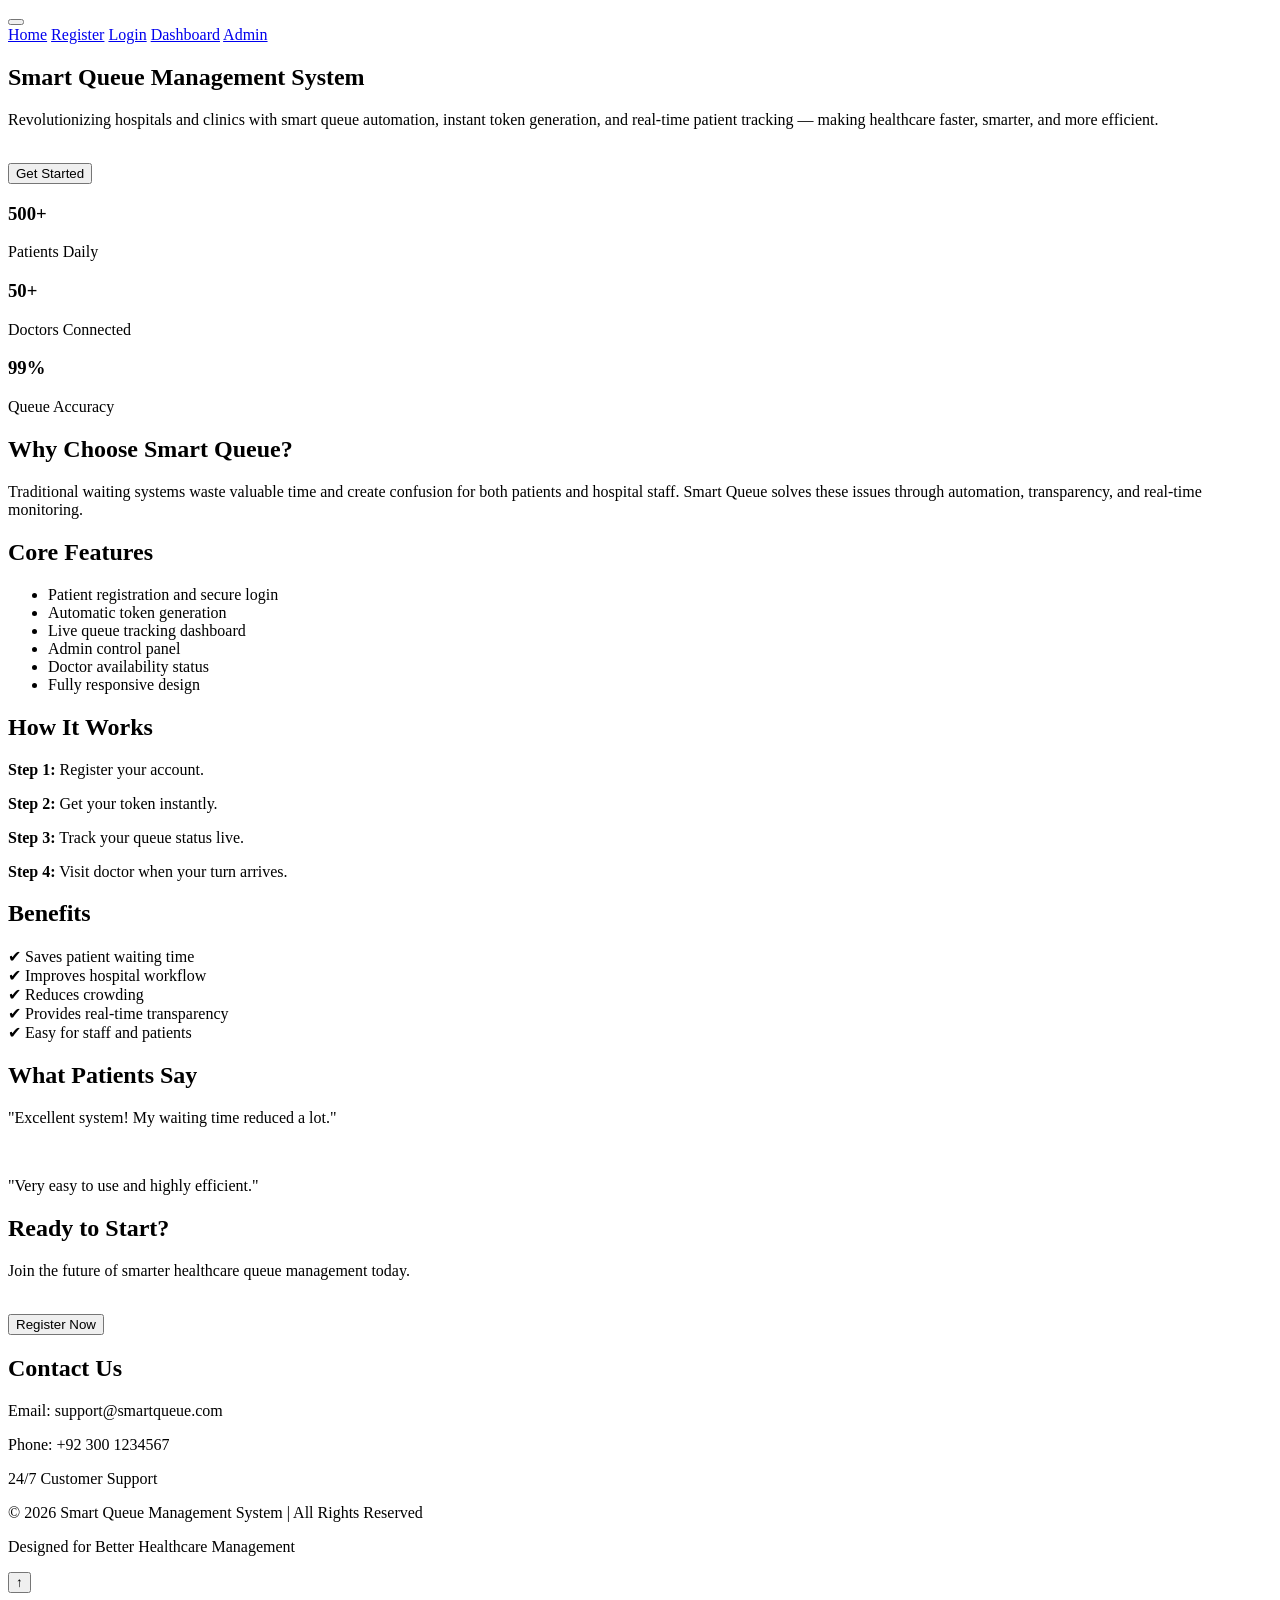
==== index.html @ 0073a867 "Add files via upload" ====
<!DOCTYPE html>
<html lang="en">
<head>
    <meta charset="UTF-8">
    <meta name="viewport" content="width=device-width, initial-scale=1.0">
    <title>Smart Queue Management System</title>
    <link rel="stylesheet" href="css/index.css">
</head>
<body>

    <button class="menu-toggle" onclick="toggleMenu()">
            <span></span>
             <span></span>
            <span></span>
    </button>

    <!-- Navbar -->
    <nav class="fade-down">
        <a href="index.html">Home</a>
        <a href="register.html">Register</a>
        <a href="login.html">Login</a>
        <a href="dashboard.html">Dashboard</a>
        <a href="admin.html">Admin</a>
    </nav>


    <!-- Hero Section -->
    <section class="hero fade-up">
        <h1>Smart Queue Management System</h1>

        <p>
            Revolutionizing hospitals and clinics with smart queue automation,
            instant token generation, and real-time patient tracking —
            making healthcare faster, smarter, and more efficient.
        </p>

        <br>

        <button onclick="location.href='register.html'">
            Get Started
        </button>

        <div class="stats">
            <div class="card">
                <h3>500+</h3>
                <p>Patients Daily</p>
            </div>

            <div class="card">
                <h3>50+</h3>
                <p>Doctors Connected</p>
            </div>

            <div class="card">
                <h3>99%</h3>
                <p>Queue Accuracy</p>
            </div>
        </div>
    </section>


    <!-- About -->
    <section class="fade-up">
        <h2>Why Choose Smart Queue?</h2>

        <p>
            Traditional waiting systems waste valuable time and create
            confusion for both patients and hospital staff.
            Smart Queue solves these issues through automation,
            transparency, and real-time monitoring.
        </p>
    </section>


    <!-- Features -->
    <section class="fade-up">
        <h2>Core Features</h2>

        <ul>
            <li>Patient registration and secure login</li>
            <li>Automatic token generation</li>
            <li>Live queue tracking dashboard</li>
            <li>Admin control panel</li>
            <li>Doctor availability status</li>
            <li>Fully responsive design</li>
        </ul>
    </section>


    <!-- How it works -->
    <section class="fade-up">
        <h2>How It Works</h2>

        <p><strong>Step 1:</strong> Register your account.</p>
        <p><strong>Step 2:</strong> Get your token instantly.</p>
        <p><strong>Step 3:</strong> Track your queue status live.</p>
        <p><strong>Step 4:</strong> Visit doctor when your turn arrives.</p>
    </section>


    <!-- Benefits -->
    <section class="fade-up">
        <h2>Benefits</h2>

        <p>
            ✔ Saves patient waiting time <br>
            ✔ Improves hospital workflow <br>
            ✔ Reduces crowding <br>
            ✔ Provides real-time transparency <br>
            ✔ Easy for staff and patients
        </p>
    </section>


    <!-- Testimonials -->
    <section class="fade-up">
        <h2>What Patients Say</h2>

        <p>"Excellent system! My waiting time reduced a lot."</p>
        <br>
        <p>"Very easy to use and highly efficient."</p>
    </section>


    <!-- CTA -->
    <section class="fade-up">
        <h2>Ready to Start?</h2>

        <p>
            Join the future of smarter healthcare queue management today.
        </p>

        <br>

        <button onclick="location.href='register.html'">
            Register Now
        </button>
    </section>


    <!-- Contact -->
    <section class="fade-up">
        <h2>Contact Us</h2>

        <p>Email: support@smartqueue.com</p>
        <p>Phone: +92 300 1234567</p>
        <p>24/7 Customer Support</p>
    </section>


    <!-- Footer -->
    <footer class="fade-up">
        <p>© 2026 Smart Queue Management System | All Rights Reserved</p>
        <p>Designed for Better Healthcare Management</p>
    </footer>


    <!-- Go To Top Button -->
    <button id="topBtn" title="Go to Top">
        ↑
    </button>

        <script src="js/index.js"></script>

</body>
</html>
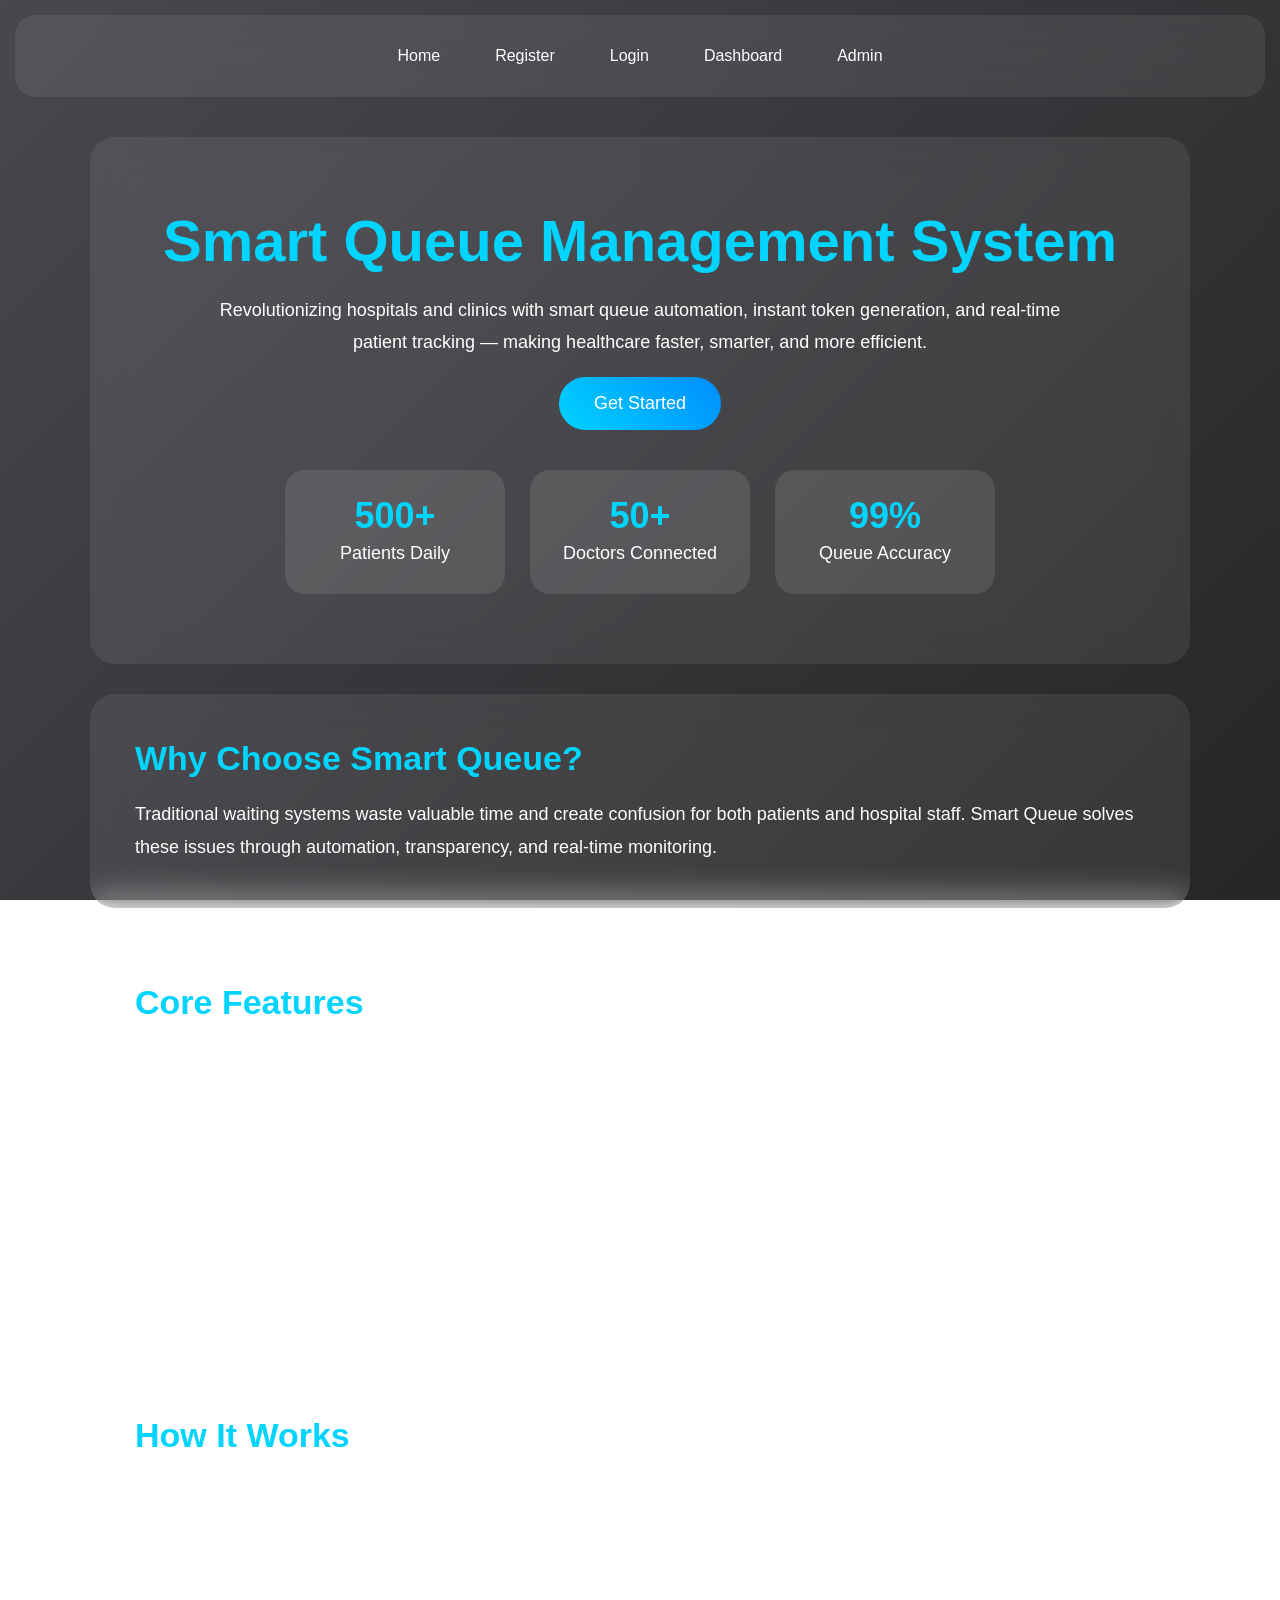
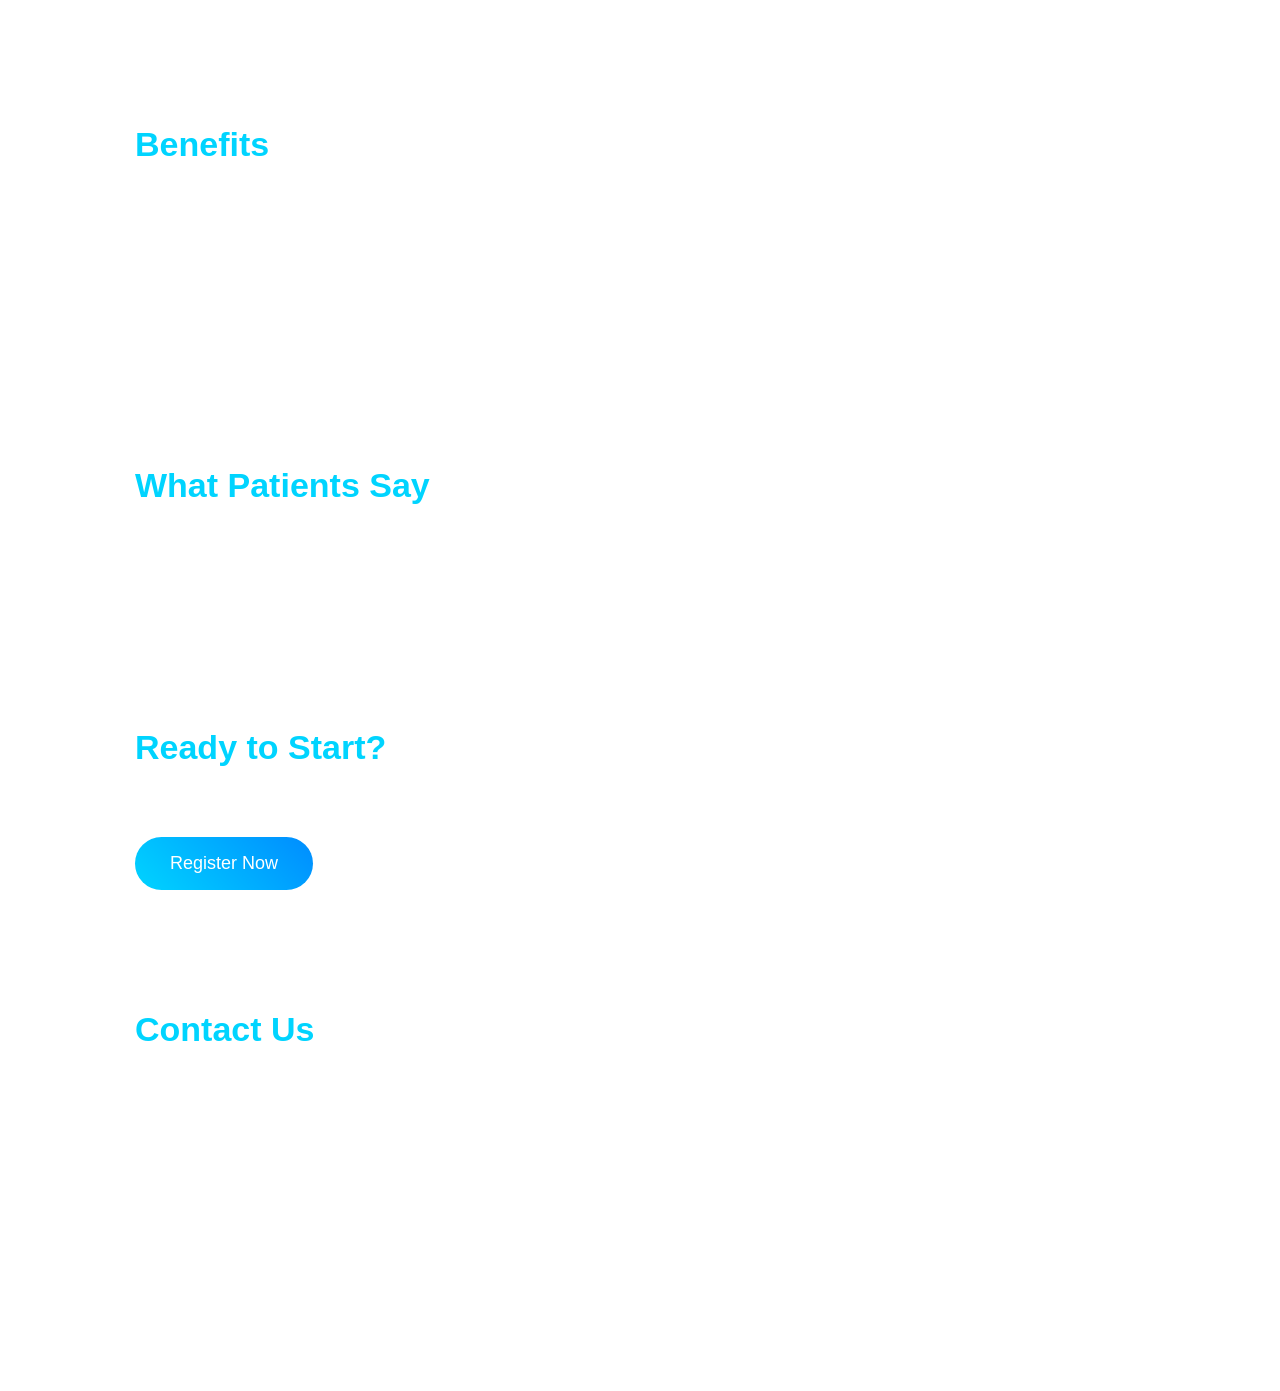
==== commit 36aa2c09: "Add files via upload" ====
--- a/index.html
+++ b/index.html
@@ -4,7 +4,7 @@
     <meta charset="UTF-8">
     <meta name="viewport" content="width=device-width, initial-scale=1.0">
     <title>Smart Queue Management System</title>
-    <link rel="stylesheet" href="css/index.css">
+    <link rel="stylesheet" href="index.css">
 </head>
 <body>
 
@@ -160,7 +160,7 @@
         ↑
     </button>
 
-        <script src="js/index.js"></script>
+        <script src="index.js"></script>
 
 </body>
 </html>
--- a/index.css
+++ b/index.css
@@ -0,0 +1,562 @@
+@import url('https://fonts.googleapis.com/css2?family=Poppins:wght@300;400;500;600;700&display=swap');
+
+*{
+    margin:0;
+    padding:0;
+    box-sizing:border-box;
+    font-family:'Poppins',sans-serif;
+}
+
+html{
+    scroll-behavior:smooth;
+}
+
+body{
+    min-height:100vh;
+    padding:15px;
+    color:white;
+
+    background:
+    linear-gradient(135deg, rgba(10,10,20,0.75), rgba(0,0,0,0.85)),
+    url("https://images.unsplash.com/photo-1521737604893-d14cc237f11d?auto=format&fit=crop&w=1600&q=80");
+
+    background-size:cover;
+    background-position:center;
+    background-repeat:no-repeat;
+    background-attachment:fixed;
+}
+
+/* navbar */
+nav{
+    display:flex;
+    justify-content:center;
+    flex-wrap:wrap;
+    gap:15px;
+    padding:20px;
+    border-radius:20px;
+    background:rgba(255,255,255,.08);
+    backdrop-filter:blur(15px);
+    margin-bottom:40px;
+    animation:slideDown 1s ease;
+}
+
+nav a{
+    text-decoration:none;
+    color:white;
+    padding:12px 20px;
+    border-radius:10px;
+    transition:.4s;
+    font-weight:500;
+}
+
+nav a:hover{
+    background:#00d4ff;
+    color:black;
+    transform:translateY(-4px);
+}
+
+
+/* sections */
+section{
+    max-width:1100px;
+    margin:30px auto;
+    padding:45px;
+    border-radius:25px;
+    background:rgba(255,255,255,.08);
+    backdrop-filter:blur(15px);
+    transition:.4s;
+    animation:fadeUp 1s ease;
+}
+
+section:hover{
+    transform:translateY(-8px);
+}
+
+
+/* hero */
+.hero{
+    text-align:center;
+    padding:70px 30px;
+}
+
+.hero h1{
+    font-size:58px;
+    color:#00d4ff;
+    margin-bottom:20px;
+}
+
+.hero p{
+    max-width:850px;
+    margin:auto;
+}
+
+
+/* headings */
+h2{
+    color:#00d4ff;
+    font-size:34px;
+    margin-bottom:20px;
+}
+
+
+/* text */
+p,li{
+    font-size:18px;
+    line-height:1.8;
+}
+
+
+/* list */
+ul{
+    padding-left:25px;
+}
+
+li{
+    margin:10px 0;
+    transition:.3s;
+}
+
+li:hover{
+    transform:translateX(8px);
+    color:#00d4ff;
+}
+
+
+/* stats */
+.stats{
+    margin-top:40px;
+    display:flex;
+    justify-content:center;
+    flex-wrap:wrap;
+    gap:25px;
+}
+
+.card{
+    min-width:220px;
+    padding:25px;
+    border-radius:20px;
+    background:rgba(255,255,255,.1);
+    transition:.4s;
+}
+
+.card:hover{
+    transform:scale(1.05);
+}
+
+.card h3{
+    font-size:36px;
+    color:#00d4ff;
+}
+
+
+/* button */
+button{
+    padding:16px 35px;
+    border:none;
+    border-radius:40px;
+    background:linear-gradient(45deg,#00d4ff,#008cff);
+    color:white;
+    font-size:18px;
+    cursor:pointer;
+    transition:.4s;
+}
+
+button:hover{
+    transform:scale(1.08);
+    box-shadow:0 10px 25px rgba(0,212,255,.5);
+}
+
+
+/* footer */
+footer{
+    text-align:center;
+    padding:30px;
+    margin-top:40px;
+    border-radius:20px;
+    background:rgba(255,255,255,.08);
+}
+
+
+/* go top button */
+#topBtn{
+   position: fixed;
+    right: 30px;
+    bottom: 30px;
+    width: 60px;
+    height: 60px;
+
+    display: flex;
+    justify-content: center;
+    align-items: center;
+
+    border: none;
+    border-radius: 50%;
+    z-index: 1000;
+
+    background: linear-gradient(45deg,#00d4ff,#008cff);
+    color: white;
+
+    font-size: 28px;
+    font-weight: bold;
+    line-height: 1;
+
+    cursor: pointer;
+    box-shadow: 0 8px 25px rgba(0,212,255,.5);
+    transition: .4s;
+
+    animation: float 2s infinite ease-in-out;
+}
+
+#topBtn:hover{
+     transform: scale(1.15);
+}
+
+
+/* animations */
+@keyframes fadeUp{
+    from{
+        opacity:0;
+        transform:translateY(50px);
+    }
+    to{
+        opacity:1;
+        transform:translateY(0);
+    }
+}
+
+@keyframes slideDown{
+    from{
+        opacity:0;
+        transform:translateY(-40px);
+    }
+    to{
+        opacity:1;
+        transform:translateY(0);
+    }
+}
+
+@keyframes float{
+    0%{transform:translateY(0);}
+    50%{transform:translateY(-10px);}
+    100%{transform:translateY(0);}
+}
+
+#topBtn{
+    position: fixed;
+    bottom: 30px;
+    right: 30px;
+
+    width: 50px;
+    height: 50px;
+
+    border: none;
+    border-radius: 50%;
+
+    display: none;
+
+    justify-content: center;
+    align-items: center;
+
+    font-size: 24px;
+    font-weight: bold;
+
+    cursor: pointer;
+}
+
+/* mobile */
+@media(max-width:768px){
+
+    nav{
+        flex-direction:column;
+    }
+
+    nav a{
+        width:100%;
+        text-align:center;
+    }
+
+    .hero h1{
+        font-size:34px;
+    }
+
+    h2{
+        font-size:25px;
+    }
+
+    p,li{
+        font-size:15px;
+    }
+
+    section{
+        padding:25px;
+    }
+
+    .stats{
+        flex-direction:column;
+    }
+
+
+    .card{
+        width:100%;
+    }
+
+    button{
+        width:100%;
+    }
+
+    #topBtn{
+        width:50px;
+        height:50px;
+        right:15px;
+        bottom:20px;
+        font-size:22px;
+    }
+}
+
+/* =========================
+   FULL RESPONSIVE
+========================= */
+
+/* Tablet */
+@media (max-width: 992px){
+
+    body{
+        padding:10px;
+    }
+
+    nav{
+        gap:10px;
+        padding:15px;
+    }
+
+    section{
+        padding:35px;
+        margin:20px auto;
+    }
+
+    .hero{
+        padding:50px 20px;
+    }
+
+    .hero h1{
+        font-size:46px;
+    }
+
+    h2{
+        font-size:30px;
+    }
+
+    p, li{
+        font-size:16px;
+    }
+
+    .stats{
+        gap:15px;
+    }
+
+    .card{
+        min-width:180px;
+    }
+}
+
+
+/* Mobile */
+@media (max-width: 768px){
+
+    body{
+        background-attachment: scroll;
+        padding:8px;
+    }
+
+    nav{
+        flex-direction:column;
+        gap:8px;
+        padding:15px;
+    }
+
+    nav a{
+        width:100%;
+        text-align:center;
+        padding:12px;
+    }
+
+    .hero{
+        padding:40px 15px;
+    }
+
+    .hero h1{
+        font-size:34px;
+    }
+
+    .hero p{
+        font-size:15px;
+    }
+
+    section{
+        padding:20px;
+        border-radius:18px;
+    }
+
+    h2{
+        font-size:24px;
+    }
+
+    p, li{
+        font-size:15px;
+        line-height:1.6;
+    }
+
+    .stats{
+        flex-direction:column;
+        gap:15px;
+    }
+
+    .card{
+        width:100%;
+        min-width:100%;
+        padding:20px;
+    }
+
+    .card h3{
+        font-size:28px;
+    }
+
+    button{
+        width:100%;
+        padding:14px;
+        font-size:16px;
+    }
+
+    footer{
+        padding:20px;
+        font-size:14px;
+    }
+
+    #topBtn{
+        width:50px;
+        height:50px;
+        right:15px;
+        bottom:15px;
+        font-size:22px;
+    }
+}
+
+
+/* Small phones */
+@media (max-width: 480px){
+
+    .hero h1{
+        font-size:28px;
+    }
+
+    h2{
+        font-size:20px;
+    }
+
+    p, li{
+        font-size:14px;
+    }
+
+    section{
+        padding:15px;
+    }
+
+    .card{
+        padding:15px;
+    }
+
+    .card h3{
+        font-size:24px;
+    }
+
+    button{
+        font-size:14px;
+        padding:12px;
+    }
+
+    #topBtn{
+        width:45px;
+        height:45px;
+        font-size:18px;
+    }
+}
+
+/* =========================
+   HAMBURGER MENU
+========================= */
+
+.menu-toggle{
+    display:none;
+    position:fixed;
+    top:20px;
+    left:20px;
+    z-index:2000;
+
+    width:50px;
+    height:50px;
+
+    border:none;
+    border-radius:12px;
+
+    background:rgba(255,255,255,0.12);
+    backdrop-filter:blur(15px);
+
+    cursor:pointer;
+    transition:.3s;
+}
+
+.menu-toggle:hover{
+    transform:scale(1.08);
+    box-shadow:0 0 20px rgba(0,212,255,.4);
+}
+
+/* 3 lines */
+.menu-toggle span{
+    display:block;
+    width:26px;
+    height:3px;
+    margin:5px auto;
+
+    background:#00d4ff;
+    border-radius:10px;
+
+    transition:.4s;
+}
+
+.menu-toggle.active span:nth-child(1){
+    transform:translateY(8px) rotate(45deg);
+}
+
+.menu-toggle.active span:nth-child(2){
+    opacity:0;
+}
+
+.menu-toggle.active span:nth-child(3){
+    transform:translateY(-8px) rotate(-45deg);
+}
+
+@media(max-width:768px){
+
+    nav{
+        position:fixed;
+        top:0;
+        left:-100%;
+        width:250px;
+        height:100vh;
+
+        flex-direction:column;
+        justify-content:flex-start;
+        padding-top:80px;
+
+        z-index:1500;
+        transition:.4s ease;
+    }
+
+    nav.show{
+        left:0;
+    }
+
+    .menu-toggle{
+        display:block;
+    }
+}
